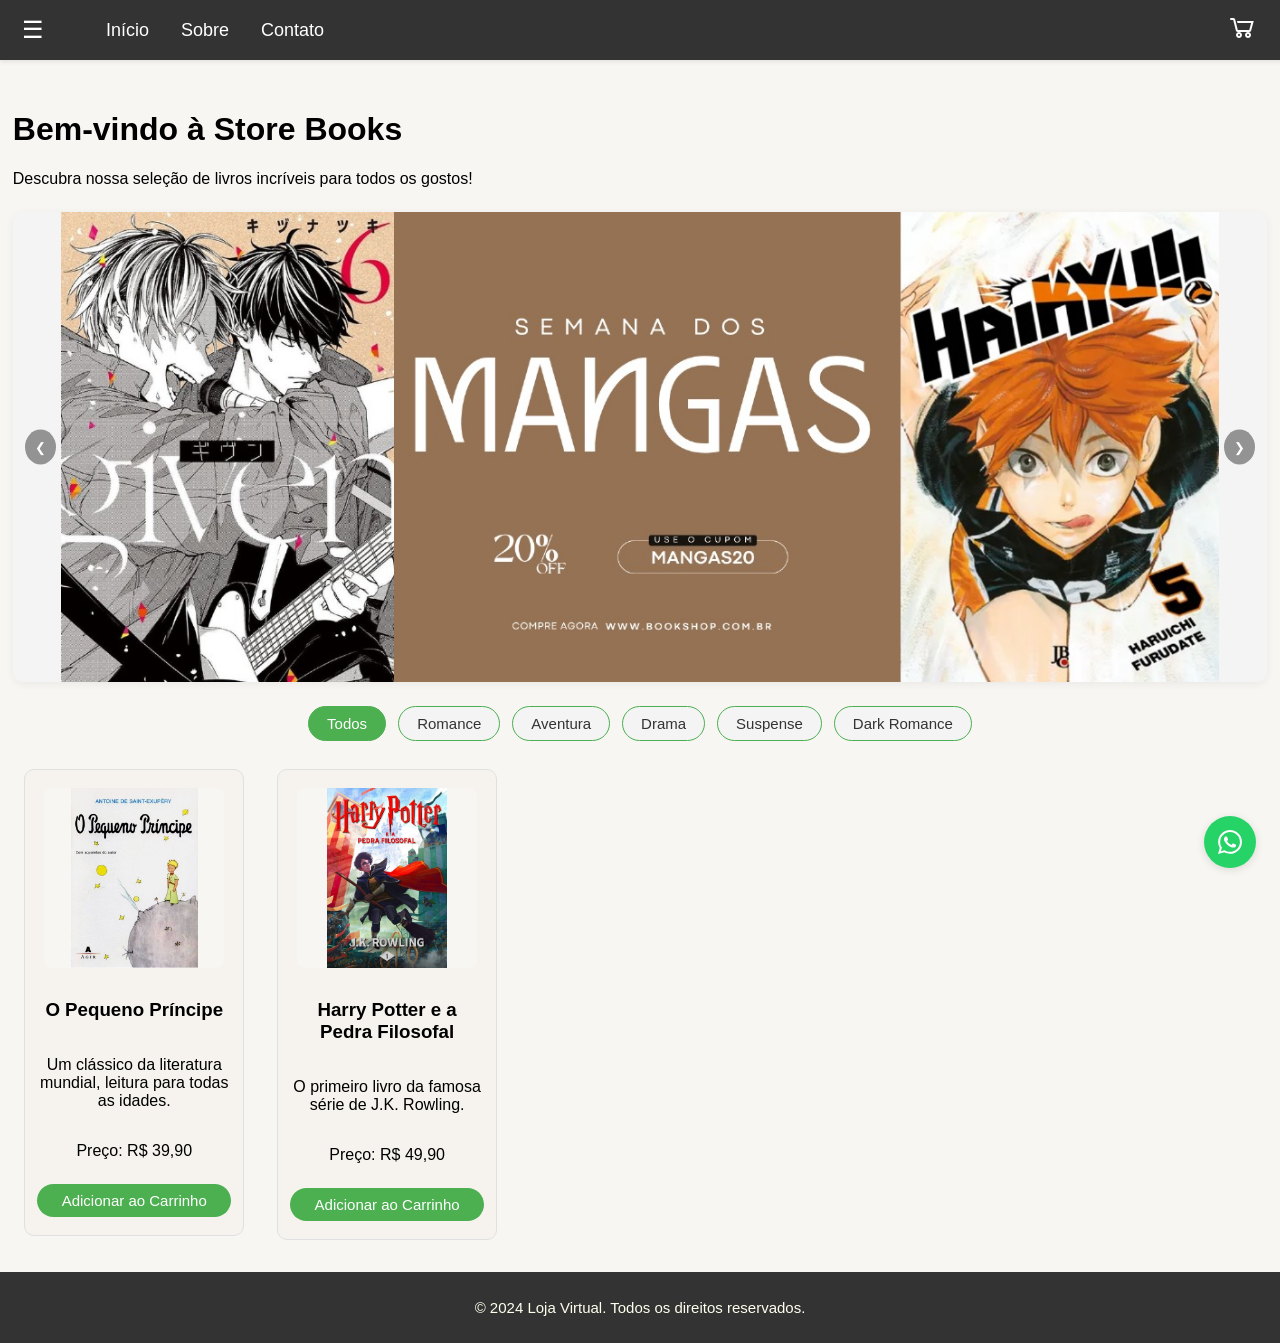
==== principal.html @ 50d2fd45 "first commit" ====
<!DOCTYPE html>
<html lang="pt-br">

<head>
    <meta charset="UTF-8">
    <meta name="viewport" content="width=device-width, initial-scale=1.0">
    <title>Loja Virtual - Livros</title>
    <link rel="stylesheet" href="style.css">
    <script defer src="script.js"></script> <!-- Script para funcionalidades do menu e carrinho -->
</head>

<body>
    <!-- Cabeçalho com menu sanduíche e carrinho -->
    <header class="site-header">
        <div class="menu-sanduiche">
            <button class="menu-toggle" aria-label="Abrir menu">
                &#9776; <!-- Ícone de menu sanduíche -->
            </button>
        </div>
        <nav class="nav-desktop">
            <a href="#inicio">Início</a>
            <a href="#sobre">Sobre</a>
            <a href="#contato">Contato</a>
        </nav>
        <div class="carrinho">
            <button class="carrinho-toggle" aria-label="Abrir carrinho">
                <img src="[data-uri]" alt="shopping-cart"> <!-- Ícone do carrinho -->
            </button>
            <div class="carrinho-notificacao" id="carrinhoNotificacao"></div>
        </div>
    </header>

    <!-- Menu lateral (hambúrguer) -->
    <nav class="navbar">
        <div class="menu">
            <button class="menu-close" aria-label="Fechar menu">&times;</button>
            <ul class="menu-content">
                <!-- Estes três links aparecem apenas em telas pequenas via CSS -->
                <li class="menu-link-padrao"><a href="#inicio">Início</a></li>
                <li class="menu-link-padrao"><a href="#sobre">Sobre</a></li>
                <li class="menu-link-padrao"><a href="#contato">Contato</a></li>
                <li><a href="#" class="menu-genero" data-genero="romance">Romance</a></li>
                <li><a href="#" class="menu-genero" data-genero="aventura">Aventura</a></li>
                <li><a href="#" class="menu-genero" data-genero="drama">Drama</a></li>
                <li><a href="#" class="menu-genero" data-genero="suspense">Suspense</a></li>
                <li><a href="#" class="menu-genero" data-genero="dark-romance">Dark Romance</a></li>
                <!-- Adicione outros gêneros se quiser -->
            </ul>
        </div>
    </nav>

    <!-- Mini página do carrinho -->
    <aside class="carrinho-menu">
        <button class="carrinho-close" aria-label="Fechar carrinho">&rarr; Fechar</button>
        <div class="carrinho-content">
            <h2>Seu Carrinho:</h2>
            <ul class="carrinho-itens">
                <!-- Itens do carrinho serão inseridos via JS -->
            </ul>
            <p class="carrinho-total">Total: R$ 0,00</p>
        </div>
    </aside>

    <!-- Conteúdo principal -->
    <main class="conteudo">
        <h1>Bem-vindo à Store Books</h1>
        <p>Descubra nossa seleção de livros incríveis para todos os gostos!</p>
        
        <!-- Carrossel de banners -->
        <section class="carrossel">
            <button class="carrossel-prev" aria-label="Imagem anterior">&#10094;</button>
            <div class="carrossel-imagens">
                <!-- Imagens do carrossel (exemplo) -->
                <img src="./img-banners/banner-mangás.jpg" alt="Banner 1" class="carrossel-item ativo">
                <img src="./img-banners/banner-pequeno-principe.jpg" alt="Banner 2" class="carrossel-item">
                <img src="./img-banners/banner-romance.jpg" alt="Banner 3" class="carrossel-item">
            </div>
            <button class="carrossel-next" aria-label="Próxima imagem">&#10095;</button>
        </section>

        <!-- Filtros de gênero -->
        <div class="filtros-genero">
            <button class="filtro-btn ativo" data-genero="todos">Todos</button>
            <button class="filtro-btn" data-genero="romance">Romance</button>
            <button class="filtro-btn" data-genero="aventura">Aventura</button>
            <button class="filtro-btn" data-genero="drama">Drama</button>
            <button class="filtro-btn" data-genero="suspense">Suspense</button>
            <button class="filtro-btn" data-genero="dark-romance">Dark Romance</button>
            <!-- Adicione outros gêneros conforme necessário -->
        </div>

        <!-- Lista de produtos (livros) -->
        <section class="produtos">
            <!-- Exemplo de produto -->
            <div class="produto" data-genero="romance">
                <img src="./img-books/o-pequeno-princípe.png" alt="Pequeno Príncipe">
                <h3>O Pequeno Príncipe</h3>
                <p>Um clássico da literatura mundial, leitura para todas as idades.</p>
                <p>Preço: R$ 39,90</p>
                <button class="adicionar-carrinho" data-nome="O Pequeno Príncipe" data-preco="39.90">Adicionar ao Carrinho</button>
            </div>
            <div class="produto" data-genero="aventura">
                <img src="./img-books/harry-potter.jpg" alt="Harry Potter">
                <h3>Harry Potter e a Pedra Filosofal</h3>
                <p>O primeiro livro da famosa série de J.K. Rowling.</p>
                <p>Preço: R$ 49,90</p>
                <button class="adicionar-carrinho" data-nome="Harry Potter e a Pedra Filosofal" data-preco="49.90">Adicionar ao Carrinho</button>
            </div>

            <!-- Adicione outros livros seguindo o mesmo padrão -->
            <!-- ... -->
        </section>
    </main>

    <!-- Botão flutuante do WhatsApp -->
    <a href="https://wa.me/5511986166215?text=Olá,%20gostaria%20de%20saber%20mais%20sobre%20os%20produtos"
        class="whatsapp-button" target="_blank" rel="noopener noreferrer">
        <!-- Ícone SVG do WhatsApp -->
        <svg xmlns="http://www.w3.org/2000/svg" width="24" height="24" viewBox="0 0 24 24" fill="white">
            <path d="M.057 24l1.687-6.163c-1.041-1.804-1.588-3.849-1.587-5.946.003-6.556 5.338-11.891
            11.893-11.891 3.181.001 6.167 1.24 8.413 3.488 2.245 2.248 3.481 5.236 3.48
            8.414-.003 6.557-5.338 11.892-11.893 11.892-1.99-.001-3.951-.5-5.688-1.448l-6.305
            1.654zm6.597-3.807c1.676.995 3.276 1.591 5.392 1.592 5.448 0 9.886-4.434
            9.889-9.885.002-5.462-4.415-9.89-9.881-9.892-5.452 0-9.887 4.434-9.889
            9.884-.001 2.225.651 3.891 1.746 5.634l-.999 3.648 3.742-.981zm11.387-5.464c-.074-.124-.272-.198-.57-.347-.297-.149-1.758-.868-2.031-.967-.272-.099-.47-.149-.669.149-.198.297-.768.967-.941
            1.165-.173.198-.347.223-.644.074-.297-.149-1.255-.462-2.39-1.475-.883-.788-1.48-1.761-1.653-2.059-.173-.297-.018-.458.13-.606.134-.133.297-.347.446-.521.151-.172.2-.296.3-.495.099-.198.05-.372-.025-.521-.075-.148-.669-1.611-.916-2.206-.242-.579-.487-.501-.669-.51l-.57-.01c-.198
            0-.52.074-.792.372s-1.04 1.016-1.04 2.479 1.065 2.876 1.213 3.074c.149.198
            2.095 3.2 5.076 4.487.709.306 1.263.489 1.694.626.712.226 1.36.194 1.872.118.571-.085
            1.758-.719 2.006-1.413.248-.695.248-1.29.173-1.414z"/>
        </svg>
    </a>

    <!-- Popup de promoção -->
    <div class="popup" id="popup">
        <div class="popup-content">
            <h1>Grande Promoção!</h1>
            <p>Desconto especial em todos os livros da nossa loja virtual.</p>
            <p class="discount">Até 50% OFF!</p>
            <p id="timer">Tempo restante: 20:00</p>
            <a href="#" class="btn">Aproveite Agora</a>
            <button class="close-popup" id="closePopup">Fechar</button>
        </div>
    </div>

    <!-- Rodapé -->
    <footer class="rodape">
        <p>&copy; 2024 Loja Virtual. Todos os direitos reservados.</p>
    </footer>

</body>
</html>
---- style.css ----
/* Estilo base para site minimalista de e-commerce de livros em tons pastéis */

/* Reset e layout principal */
body {
    font-family: Arial, Helvetica, sans-serif;
    margin: 0;
    padding: 0;
    min-height: 100vh;
    display: flex;
    flex-direction: column;
    background: #f8f6f3; /* tom pastel suave */
}

/* Cabeçalho fixo */
.site-header {
    background: #333;
    color: #fff;
    height: 60px;
    display: flex;
    align-items: center;
    padding: 0 16px;
    position: fixed;
    top: 0; left: 0; width: 100%;
    z-index: 1200;
    box-shadow: 0 2px 4px rgba(0,0,0,0.08);
}

/* Menu de navegação horizontal para desktop */
.nav-desktop {
    display: flex;
    gap: 32px;
    margin-left: 32px;
}
.nav-desktop a {
    color: #fff;
    text-decoration: none;
    font-size: 18px;
    font-weight: 500;
    transition: color 0.2s;
}
.nav-desktop a:hover {
    color: #4caf50;
}

/* Menu sanduíche */
.menu-sanduiche {
    display: block;
    position: static;      /* Remove o posicionamento absoluto */
    margin-right: 24px;    /* Espaço entre o ícone e o menu horizontal */
}
.menu-toggle {
    font-size: 24px;
    background: none;
    border: none;
    color: #fff;
    cursor: pointer;
    position: static;      /* Remove o posicionamento absoluto */
    left: unset;
    top: unset;
    transform: none;
}

/* Menu lateral minimalista */
.menu {
    position: fixed;
    top: 0; left: 0;
    width: 220px;
    height: 100%;
    background: #fff;
    border-right: 1px solid #e0e0e0;
    box-shadow: 2px 0 8px rgba(0,0,0,0.06);
    z-index: 1300;
    display: none;
    flex-direction: column;
    padding: 24px 16px;
    transition: transform 0.4s;
}
.menu.active {
    display: flex;
}
.menu-close {
    font-size: 22px;
    background: none;
    border: none;
    color: #3498db;
    cursor: pointer;
    margin-bottom: 24px;
    align-self: flex-end;
}
.menu-content {
    padding: 0;
    margin: 0;
    list-style: none;
}
.menu-content li {
    margin-bottom: 18px;
}
.menu-content a {
    color: #333;
    text-decoration: none;
    font-size: 18px;
    transition: color 0.2s;
}
.menu-content a:hover {
    color: #4caf50;
}

/* Carrinho no cabeçalho */
.carrinho {
    position: absolute;
    top: 50%; right: 48px;
    transform: translateY(-50%);
    z-index: 1100;
}
.carrinho-toggle {
    font-size: 24px;
    background: none;
    border: none;
    color: #fff;
    cursor: pointer;
}

/* Notificação do carrinho */
.carrinho-notificacao {
    position: absolute;
    top: -10px; right: -10px;
    background: #4caf50;
    color: #fff;
    padding: 4px 8px;
    border-radius: 6px;
    font-size: 13px;
    opacity: 0;
    transition: opacity 0.2s, transform 0.2s;
    pointer-events: none;
}
.carrinho-notificacao.mostrar {
    opacity: 0.8;
    transform: translateY(0);
}

/* Mini página do carrinho */
.carrinho-menu {
    position: fixed;
    top: 0; right: 0;
    width: 260px;
    height: 100%;
    background: #fff;
    border-left: 1px solid #e0e0e0;
    box-shadow: -2px 0 8px rgba(0,0,0,0.06);
    z-index: 1301;
    display: none;
    flex-direction: column;
    padding: 24px 16px;
    transition: right 0.3s;
}
.carrinho-menu.active {
    display: flex;
}
.carrinho-close {
    font-size: 18px;
    background: none;
    border: none;
    color: #3498db;
    cursor: pointer;
    margin-bottom: 18px;
    align-self: flex-end;
}
.carrinho-content h2 {
    font-size: 20px;
    color: #333;
    margin: 0 0 12px 0;
}
.carrinho-itens {
    list-style: none;
    padding: 0;
    margin: 0;
}
.carrinho-itens li {
    margin-bottom: 10px;
    font-size: 15px;
    color: #555;
    display: flex;
    justify-content: space-between;
}
.carrinho-itens li button {
    background: #ff4d4d;
    border: none;
    color: #fff;
    padding: 4px 8px;
    border-radius: 4px;
    cursor: pointer;
    font-size: 13px;
    margin-left: 8px;
    transition: background 0.2s;
}
.carrinho-itens li button:hover {
    background: #e60000;
}
.carrinho-total {
    margin-top: 18px;
    font-size: 17px;
    font-weight: bold;
    color: #333;
    text-align: right;
}

/* Conteúdo principal */
.conteudo {
    flex: 1;
    padding: 90px 24px 32px 24px; /* espaço para o cabeçalho fixo */
    max-width: 1200px;
    margin: 0 auto;
}

/* Grid de produtos */
.produtos {
    display: grid;
    grid-template-columns: repeat(7, 1fr); /* 7 produtos por linha em telas bem largas */
    gap: 10px; /* Espaçamento menor entre os produtos */
    justify-items: center;
    align-items: start;
}

@media (max-width: 1600px) {
    .produtos {
        grid-template-columns: repeat(6, 1fr); /* 6 produtos por linha */
    }
}
@media (max-width: 1400px) {
    .produtos {
        grid-template-columns: repeat(5, 1fr);
    }
}
@media (max-width: 1200px) {
    .produtos {
        grid-template-columns: repeat(4, 1fr);
    }
}
@media (max-width: 900px) {
    .produtos {
        grid-template-columns: repeat(3, 1fr);
    }
}
@media (max-width: 700px) {
    .produtos {
        grid-template-columns: repeat(2, 1fr);
    }
}
@media (max-width: 500px) {
    .produtos {
        grid-template-columns: 1fr;
    }
}

/* Tamanho fixo e proporção para cada produto */
.produto {
    width: 220px;              /* Largura fixa */
    aspect-ratio: 3/4;         /* Proporção fixa (ajuste conforme desejar) */
    min-width: 220px;
    max-width: 220px;
    box-sizing: border-box;
    border: 1px solid #e0e0e0;
    padding: 18px 12px;
    text-align: center;
    background: #f6f3ee;
    border-radius: 10px;
    transition: transform 0.2s;
    display: flex;
    flex-direction: column;
    justify-content: flex-start;
}

.produto img {
    width: 180px;
    height: 180px;
    object-fit: contain;
    background: #f8f6f3;
    border-radius: 8px;
    display: block;
    margin: 0 auto 12px auto;
}

/* Remove media queries que alteram o tamanho dos produtos */
@media (max-width: 900px), (max-width: 700px), (max-width: 500px) {
    .produto {
        width: 220px;
        min-width: 220px;
        max-width: 220px;
        aspect-ratio: 3/4;
    }
    .produto img {
        width: 180px;
        height: 180px;
    }
}

/* Botão adicionar ao carrinho */
.adicionar-carrinho {
    background: #4caf50;
    border: none;
    color: #fff;
    padding: 8px 18px;
    font-size: 15px;
    border-radius: 20px;
    cursor: pointer;
    margin-top: 8px;
    transition: background 0.2s;
}
.adicionar-carrinho:hover {
    background: #388e3c;
}

/* Botão flutuante WhatsApp */
.whatsapp-button {
    position: fixed;
    bottom: 32px; right: 24px;
    background: #25d366;
    color: #fff;
    padding: 14px;
    border-radius: 50%;
    text-decoration: none;
    display: flex;
    align-items: center;
    justify-content: center;
    box-shadow: 0 2px 8px rgba(0,0,0,0.12);
    transition: transform 0.2s;
    z-index: 1400;
}
.whatsapp-button:hover {
    transform: scale(1.1);
}

/* Carrossel de banners */
.carrossel {
    position: relative;
    width: 100%;
    max-width: 100%;
    /* Remova a altura fixa! */
    margin: 24px 0;
    overflow: hidden;
    background: #f4f4f4;
    border-radius: 10px;
    box-shadow: 0 2px 8px rgba(0,0,0,0.06);
    display: flex;
    align-items: center;
    justify-content: center;
    aspect-ratio: 16/6; /* Exemplo: ajuste para o formato real do seu banner */
}
.carrossel-imagens {
    display: flex;
    width: 100%;
    height: 100%;
    transition: transform 0.8s;
    align-items: center;
    justify-content: center;
}
.carrossel-item {
    width: 100%;
    height: 100%;
    object-fit: contain;    /* Mantém a proporção original do banner, sem cortar */
    background: #f4f4f4;
    flex-shrink: 0;
    display: none;
    border-radius: 10px;
}
.carrossel-item.ativo {
    display: block;
}
.carrossel-prev,
.carrossel-next {
    position: absolute;
    top: 50%;
    transform: translateY(-50%);
    background: rgba(0,0,0,0.4);
    color: #fff;
    border: none;
    padding: 10px;
    border-radius: 50%;
    cursor: pointer;
    z-index: 999;
    transition: background 0.2s;
}
.carrossel-prev { left: 12px; }
.carrossel-next { right: 12px; }
.carrossel-prev:hover,
.carrossel-next:hover {
    background: rgba(0,0,0,0.7);
}

/* Pop-up de promoção */
.popup {
    position: fixed;
    top: 0; left: 0;
    width: 100%; height: 100%;
    background: rgba(0,0,0,0.4);
    display: flex;
    justify-content: center;
    align-items: center;
    z-index: 2000;
    visibility: hidden;
    opacity: 0;
    transition: opacity 0.3s, visibility 0.3s;
}
.popup.show {
    visibility: visible;
    opacity: 1;
}
.popup-content {
    background: #fff;
    padding: 24px 18px;
    border-radius: 10px;
    text-align: center;
    box-shadow: 0 4px 12px rgba(0,0,0,0.13);
    max-width: 340px;
    width: 90%;
}
.popup-content h1 {
    font-size: 1.5rem;
    margin-bottom: 10px;
    color: #333;
}
.popup-content p {
    font-size: 1rem;
    margin-bottom: 12px;
    color: #555;
}
.popup-content .discount {
    font-size: 1.1rem;
    font-weight: bold;
    color: #e74c3c;
}
.popup-content .btn {
    display: inline-block;
    padding: 8px 18px;
    background: #3498db;
    color: #fff;
    text-decoration: none;
    border-radius: 5px;
    font-weight: bold;
    transition: background 0.2s;
}
.popup-content .btn:hover {
    background: #2980b9;
}
.close-popup {
    margin-top: 10px;
    padding: 5px 12px;
    background: #e74c3c;
    color: #fff;
    border: none;
    border-radius: 5px;
    cursor: pointer;
    font-size: 0.95rem;
    transition: background 0.2s;
}
.close-popup:hover {
    background: #c0392b;
}

/* Rodapé minimalista */
.rodape {
    background: #333;
    color: #ffe;
    text-align: center;
    padding: 12px 0;
    font-size: 15px;
    margin-top: auto;
}

/* Estilo para filtros de gênero */
.filtros-genero {
    display: flex;
    flex-wrap: wrap;
    gap: 12px;
    margin-bottom: 28px;
    justify-content: center;
}
.filtro-btn {
    background: #f4f4f4;
    border: 1px solid #4caf50;
    color: #333;
    padding: 8px 18px;
    border-radius: 20px;
    cursor: pointer;
    font-size: 15px;
    transition: background 0.2s, color 0.2s;
}
.filtro-btn.ativo,
.filtro-btn:hover {
    background: #4caf50;
    color: #fff;
}

/* Responsividade para o layout principal */
@media (max-width: 1300px) {
    .conteudo {
        max-width: 98vw;
        padding-left: 8px;
        padding-right: 8px;
    }
}

/* Responsividade para o grid de produtos */
@media (max-width: 1600px) {
    .produtos {
        grid-template-columns: repeat(6, 1fr); /* 6 produtos por linha */
    }
}
@media (max-width: 1400px) {
    .produtos {
        grid-template-columns: repeat(5, 1fr);
    }
}
@media (max-width: 1200px) {
    .produtos {
        grid-template-columns: repeat(4, 1fr);
    }
}
@media (max-width: 900px) {
    .produtos {
        grid-template-columns: repeat(3, 1fr);
    }
}
@media (max-width: 700px) {
    .produtos {
        grid-template-columns: repeat(2, 1fr);
    }
}
@media (max-width: 500px) {
    .produtos {
        grid-template-columns: 1fr;
    }
    .conteudo {
        padding: 80px 2vw 24px 2vw;
    }
}

/* Responsividade para o carrossel */
@media (max-width: 900px) {
    .carrossel {
        height: 200px;
    }
}
@media (max-width: 600px) {
    .carrossel {
        height: 120px;
    }
}

/* Responsividade para o menu lateral */
@media (max-width: 700px) {
    .menu {
        width: 80vw;
        min-width: 180px;
        max-width: 320px;
        padding: 18px 8px;
    }
}

/* Responsividade para botões e textos */
@media (max-width: 500px) {
    .adicionar-carrinho {
        font-size: 13px;
        padding: 7px 10px;
    }
    .produto img {
        width: 120px;
        height: 120px;
    }
    .popup-content {
        padding: 10px 2vw;
        font-size: 0.95rem;
    }
    .rodape {
        font-size: 13px;
    }
}

/* Mostra o menu sanduíche e esconde o menu horizontal em telas pequenas */
@media (max-width: 900px) {
    .nav-desktop {
        display: none;
    }
    .menu-sanduiche {
        display: block;
        position: absolute;
        left: 16px;
        top: 50%;
        margin-right: 0;
        transform: translateY(-50%);
    }
    .menu-toggle {
        position: absolute;
        left: 0;
        top: 50%;
        transform: translateY(-50%);
    }
}

/* Esconde os links padrão do menu sanduíche em telas grandes */
@media (min-width: 901px) {
    .menu-link-padrao {
        display: none;
    }
}
/* Em telas pequenas, os links padrão aparecem normalmente */
@media (max-width: 900px) {
    .menu-link-padrao {
        display: list-item;
    }
}

/* Exibe o menu lateral apenas em telas pequenas */
@media (min-width: 901px) {
    .navbar .menu-content li:not(:has(.menu-genero)) {
        display: none;
    }
}
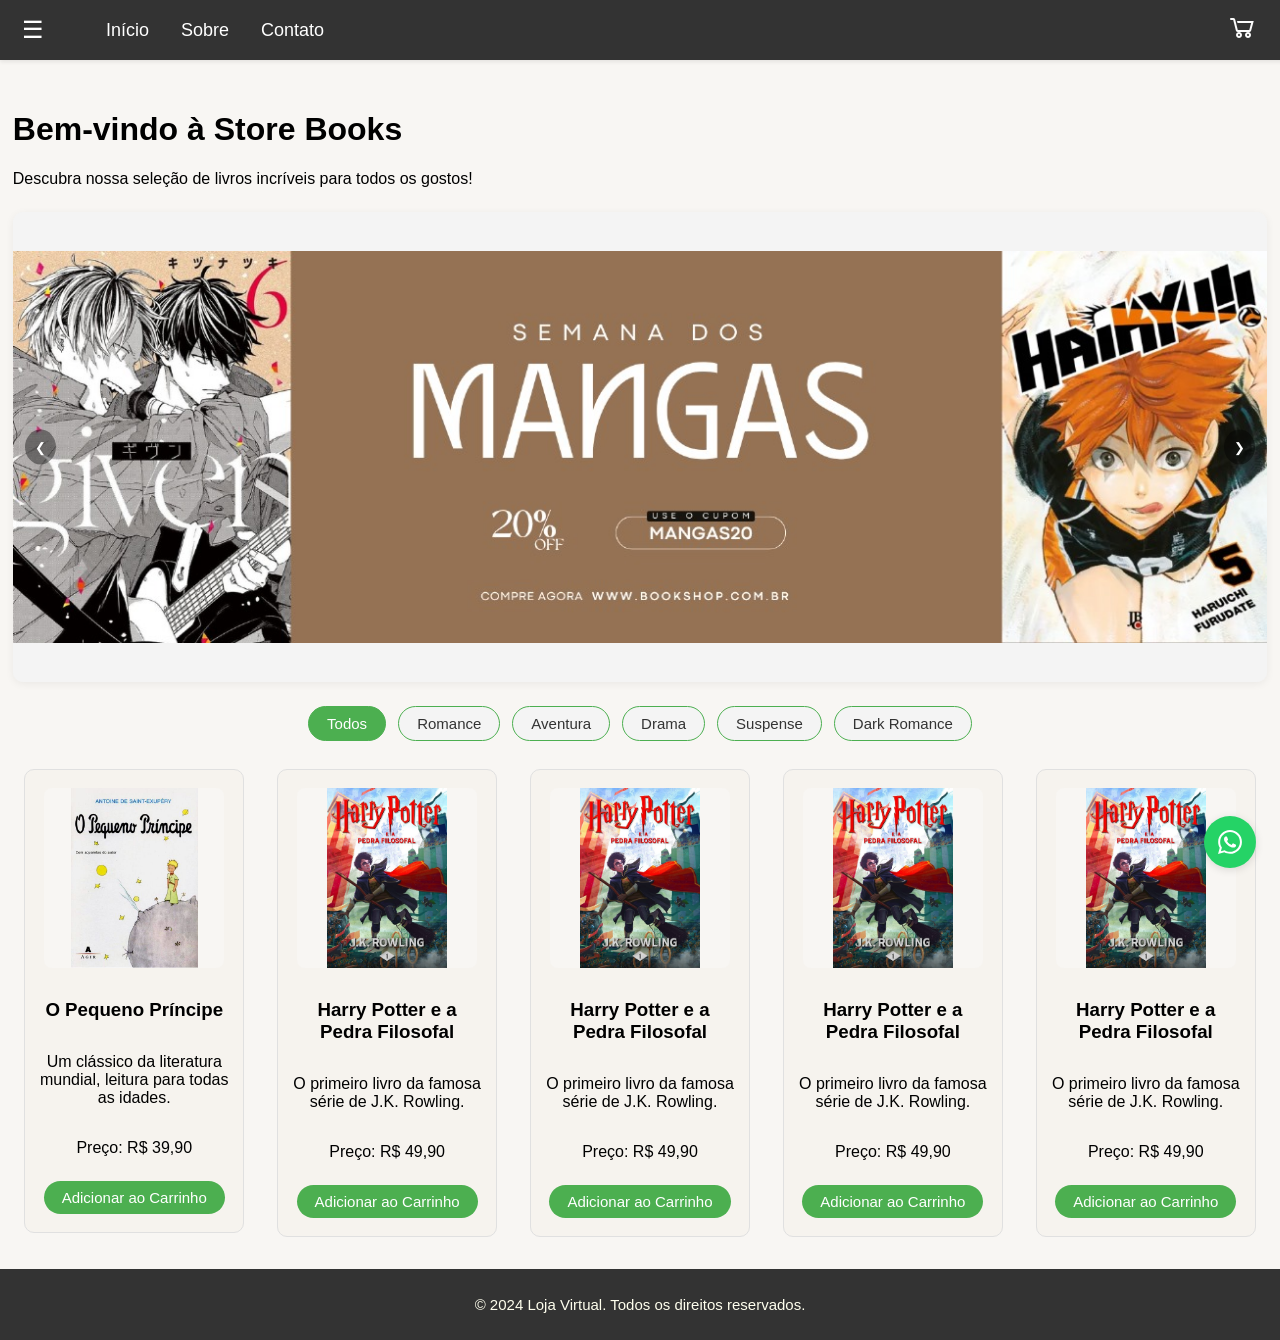
==== commit dcf0f02c: "Adicionado mais produtos ao site" ====
--- a/principal.html
+++ b/principal.html
@@ -4,7 +4,7 @@
 <head>
     <meta charset="UTF-8">
     <meta name="viewport" content="width=device-width, initial-scale=1.0">
-    <title>Loja Virtual - Livros</title>
+    <title>Store Books</title>
     <link rel="stylesheet" href="style.css">
     <script defer src="script.js"></script> <!-- Script para funcionalidades do menu e carrinho -->
 </head>
@@ -106,6 +106,27 @@
                 <p>Preço: R$ 49,90</p>
                 <button class="adicionar-carrinho" data-nome="Harry Potter e a Pedra Filosofal" data-preco="49.90">Adicionar ao Carrinho</button>
             </div>
+            <div class="produto" data-genero="aventura">
+                <img src="./img-books/harry-potter.jpg" alt="Harry Potter">
+                <h3>Harry Potter e a Pedra Filosofal</h3>
+                <p>O primeiro livro da famosa série de J.K. Rowling.</p>
+                <p>Preço: R$ 49,90</p>
+                <button class="adicionar-carrinho" data-nome="Harry Potter e a Pedra Filosofal" data-preco="49.90">Adicionar ao Carrinho</button>
+            </div>
+            <div class="produto" data-genero="aventura">
+                <img src="./img-books/harry-potter.jpg" alt="Harry Potter">
+                <h3>Harry Potter e a Pedra Filosofal</h3>
+                <p>O primeiro livro da famosa série de J.K. Rowling.</p>
+                <p>Preço: R$ 49,90</p>
+                <button class="adicionar-carrinho" data-nome="Harry Potter e a Pedra Filosofal" data-preco="49.90">Adicionar ao Carrinho</button>
+            </div>
+            <div class="produto" data-genero="aventura">
+                <img src="./img-books/harry-potter.jpg" alt="Harry Potter">
+                <h3>Harry Potter e a Pedra Filosofal</h3>
+                <p>O primeiro livro da famosa série de J.K. Rowling.</p>
+                <p>Preço: R$ 49,90</p>
+                <button class="adicionar-carrinho" data-nome="Harry Potter e a Pedra Filosofal" data-preco="49.90">Adicionar ao Carrinho</button>
+            </div>
 
             <!-- Adicione outros livros seguindo o mesmo padrão -->
             <!-- ... -->
--- a/style.css
+++ b/style.css
@@ -1,6 +1,4 @@
 /* Estilo base para site minimalista de e-commerce de livros em tons pastéis */
-
-/* Reset e layout principal */
 body {
     font-family: Arial, Helvetica, sans-serif;
     margin: 0;
@@ -248,7 +246,25 @@
 }
 @media (max-width: 500px) {
     .produtos {
-        grid-template-columns: 1fr;
+        grid-template-columns: repeat(2, 1fr); /* 2 produtos por linha */
+        gap: 6px; /* Espaço menor entre os produtos */
+    }
+    .produto {
+        width: 44vw;         /* Menor largura para caber 2 por linha */
+        min-width: 0;
+        max-width: 100%;
+        padding: 8px 2px;
+    }
+    .produto img {
+        width: 70px;
+        height: 70px;
+    }
+    .produto h3 {
+        margin-bottom: 4px; /* Espaçamento menor entre nome e preço */
+        font-size: 15px;
+    }
+    .produto p:first-of-type {
+        display: none; /* Some a descrição em telas pequenas */
     }
 }
 
@@ -270,6 +286,10 @@
     justify-content: flex-start;
 }
 
+.produto h3 {
+    margin-bottom: 16px; /* Espaçamento padrão entre nome e preço */
+}
+
 .produto img {
     width: 180px;
     height: 180px;
@@ -297,7 +317,8 @@
 /* Botão adicionar ao carrinho */
 .adicionar-carrinho {
     background: #4caf50;
-    border: none;
+    border: none; 
+    width: relative; 
     color: #fff;
     padding: 8px 18px;
     font-size: 15px;
@@ -528,10 +549,329 @@
 }
 @media (max-width: 500px) {
     .produtos {
-        grid-template-columns: 1fr;
-    }
+        grid-template-columns: repeat(2, 1fr); /* 2 produtos por linha */
+        gap: 6px; /* Espaço menor entre os produtos */
+    }
+    .produto {
+        width: 44vw;         /* Menor largura para caber 2 por linha */
+        min-width: 0;
+        max-width: 100%;
+        padding: 8px 2px;
+    }
+    .produto img {
+        width: 70px;
+        height: 70px;
+    }
+    .produto h3 {
+        margin-bottom: 4px; /* Espaçamento menor entre nome e preço */
+        font-size: 15px;
+    }
+    .produto p:first-of-type {
+        display: none; /* Some a descrição em telas pequenas */
+    }
+}
+
+/* Tamanho fixo e proporção para cada produto */
+.produto {
+    width: 220px;              /* Largura fixa */
+    aspect-ratio: 3/4;         /* Proporção fixa (ajuste conforme desejar) */
+    min-width: 220px;
+    max-width: 220px;
+    box-sizing: border-box;
+    border: 1px solid #e0e0e0;
+    padding: 18px 12px;
+    text-align: center;
+    background: #f6f3ee;
+    border-radius: 10px;
+    transition: transform 0.2s;
+    display: flex;
+    flex-direction: column;
+    justify-content: flex-start;
+}
+
+.produto h3 {
+    margin-bottom: 16px; /* Espaçamento padrão entre nome e preço */
+}
+
+.produto img {
+    width: 180px;
+    height: 180px;
+    object-fit: contain;
+    background: #f8f6f3;
+    border-radius: 8px;
+    display: block;
+    margin: 0 auto 12px auto;
+}
+
+/* Remove media queries que alteram o tamanho dos produtos */
+@media (max-width: 900px), (max-width: 700px), (max-width: 500px) {
+    .produto {
+        width: 220px;
+        min-width: 220px;
+        max-width: 220px;
+        aspect-ratio: 3/4;
+    }
+    .produto img {
+        width: 180px;
+        height: 180px;
+    }
+}
+
+/* Botão adicionar ao carrinho */
+.adicionar-carrinho {
+    background: #4caf50;
+    border: none;
+    color: #fff;
+    padding: 8px 18px;
+    font-size: 15px;
+    border-radius: 20px;
+    cursor: pointer;
+    margin-top: 8px;
+    transition: background 0.2s;
+    align-self: center; /* Centraliza o botão no flex container do produto */
+    display: block;     /* Garante que o botão ocupe só o necessário */
+}
+.adicionar-carrinho:hover {
+    background: #388e3c;
+}
+
+/* Botão flutuante WhatsApp */
+.whatsapp-button {
+    position: fixed;
+    bottom: 32px; right: 24px;
+    background: #25d366;
+    color: #fff;
+    padding: 14px;
+    border-radius: 50%;
+    text-decoration: none;
+    display: flex;
+    align-items: center;
+    justify-content: center;
+    box-shadow: 0 2px 8px rgba(0,0,0,0.12);
+    transition: transform 0.2s;
+    z-index: 1400;
+}
+.whatsapp-button:hover {
+    transform: scale(1.1);
+}
+
+/* Carrossel de banners */
+.carrossel {
+    position: relative;
+    width: 100%;
+    max-width: 100%;
+    /* Remova a altura fixa! */
+    margin: 24px 0;
+    overflow: hidden;
+    background: #f4f4f4;
+    border-radius: 10px;
+    box-shadow: 0 2px 8px rgba(0,0,0,0.06);
+    display: flex;
+    align-items: center;
+    justify-content: center;
+    aspect-ratio: 16/6; /* Exemplo: ajuste para o formato real do seu banner */
+}
+.carrossel-imagens {
+    display: flex;
+    width: 100%;
+    height: 100%;
+    transition: transform 0.8s;
+    align-items: center;
+    justify-content: center;
+}
+.carrossel-item {
+    width: 100%;
+    height: 100%;
+    object-fit: contain;    /* Mantém a proporção original do banner, sem cortar */
+    background: #f4f4f4;
+    flex-shrink: 0;
+    display: none;
+    border-radius: 10px;
+}
+.carrossel-item.ativo {
+    display: block;
+}
+.carrossel-prev,
+.carrossel-next {
+    position: absolute;
+    top: 50%;
+    transform: translateY(-50%);
+    background: rgba(0,0,0,0.4);
+    color: #fff;
+    border: none;
+    padding: 10px;
+    border-radius: 50%;
+    cursor: pointer;
+    z-index: 999;
+    transition: background 0.2s;
+}
+.carrossel-prev { left: 12px; }
+.carrossel-next { right: 12px; }
+.carrossel-prev:hover,
+.carrossel-next:hover {
+    background: rgba(0,0,0,0.7);
+}
+
+/* Pop-up de promoção */
+.popup {
+    position: fixed;
+    top: 0; left: 0;
+    width: 100%; height: 100%;
+    background: rgba(0,0,0,0.4);
+    display: flex;
+    justify-content: center;
+    align-items: center;
+    z-index: 2000;
+    visibility: hidden;
+    opacity: 0;
+    transition: opacity 0.3s, visibility 0.3s;
+}
+.popup.show {
+    visibility: visible;
+    opacity: 1;
+}
+.popup-content {
+    background: #fff;
+    padding: 24px 18px;
+    border-radius: 10px;
+    text-align: center;
+    box-shadow: 0 4px 12px rgba(0,0,0,0.13);
+    max-width: 340px;
+    width: 90%;
+}
+.popup-content h1 {
+    font-size: 1.5rem;
+    margin-bottom: 10px;
+    color: #333;
+}
+.popup-content p {
+    font-size: 1rem;
+    margin-bottom: 12px;
+    color: #555;
+}
+.popup-content .discount {
+    font-size: 1.1rem;
+    font-weight: bold;
+    color: #e74c3c;
+}
+.popup-content .btn {
+    display: inline-block;
+    padding: 8px 18px;
+    background: #3498db;
+    color: #fff;
+    text-decoration: none;
+    border-radius: 5px;
+    font-weight: bold;
+    transition: background 0.2s;
+}
+.popup-content .btn:hover {
+    background: #2980b9;
+}
+.close-popup {
+    margin-top: 10px;
+    padding: 5px 12px;
+    background: #e74c3c;
+    color: #fff;
+    border: none;
+    border-radius: 5px;
+    cursor: pointer;
+    font-size: 0.95rem;
+    transition: background 0.2s;
+}
+.close-popup:hover {
+    background: #c0392b;
+}
+
+/* Rodapé minimalista */
+.rodape {
+    background: #333;
+    color: #ffe;
+    text-align: center;
+    padding: 12px 0;
+    font-size: 15px;
+    margin-top: auto;
+}
+
+/* Estilo para filtros de gênero */
+.filtros-genero {
+    display: flex;
+    flex-wrap: wrap;
+    gap: 12px;
+    margin-bottom: 28px;
+    justify-content: center;
+}
+.filtro-btn {
+    background: #f4f4f4;
+    border: 1px solid #4caf50;
+    color: #333;
+    padding: 8px 18px;
+    border-radius: 20px;
+    cursor: pointer;
+    font-size: 15px;
+    transition: background 0.2s, color 0.2s;
+}
+.filtro-btn.ativo,
+.filtro-btn:hover {
+    background: #4caf50;
+    color: #fff;
+}
+
+/* Responsividade para o layout principal */
+@media (max-width: 1300px) {
     .conteudo {
-        padding: 80px 2vw 24px 2vw;
+        max-width: 98vw;
+        padding-left: 8px;
+        padding-right: 8px;
+    }
+}
+
+/* Responsividade para o grid de produtos */
+@media (max-width: 1600px) {
+    .produtos {
+        grid-template-columns: repeat(6, 1fr); /* 6 produtos por linha */
+    }
+}
+@media (max-width: 1400px) {
+    .produtos {
+        grid-template-columns: repeat(5, 1fr);
+    }
+}
+@media (max-width: 1200px) {
+    .produtos {
+        grid-template-columns: repeat(4, 1fr);
+    }
+}
+@media (max-width: 900px) {
+    .produtos {
+        grid-template-columns: repeat(3, 1fr);
+    }
+}
+@media (max-width: 700px) {
+    .produtos {
+        grid-template-columns: repeat(2, 1fr);
+    }
+}
+@media (max-width: 500px) {
+    .produtos {
+        grid-template-columns: repeat(2, 1fr); /* 2 produtos por linha */
+        gap: 6px; /* Espaço menor entre os produtos */
+    }
+    .produto {
+        width: 44vw;         /* Menor largura para caber 2 por linha */
+        min-width: 0;
+        max-width: 100%;
+        padding: 8px 2px;
+    }
+    .produto img {
+        width: 70px;
+        height: 70px;
+    }
+    .produto h3 {
+        margin-bottom: 4px; /* Espaçamento menor entre nome e preço */
+        font-size: 15px;
+    }
+    .produto p:first-of-type {
+        display: none; /* Some a descrição em telas pequenas */
     }
 }
 
@@ -562,6 +902,9 @@
     .adicionar-carrinho {
         font-size: 13px;
         padding: 7px 10px;
+        min-width: 70px;
+        max-width: 100px;
+        width: auto; /* Garante que o botão fique menor e se ajuste ao texto */
     }
     .produto img {
         width: 120px;
@@ -615,4 +958,10 @@
     .navbar .menu-content li:not(:has(.menu-genero)) {
         display: none;
     }
+}
+
+@media (max-width: 500px) {
+    .produto p:first-of-type {
+        display: none;
+    }
 }
